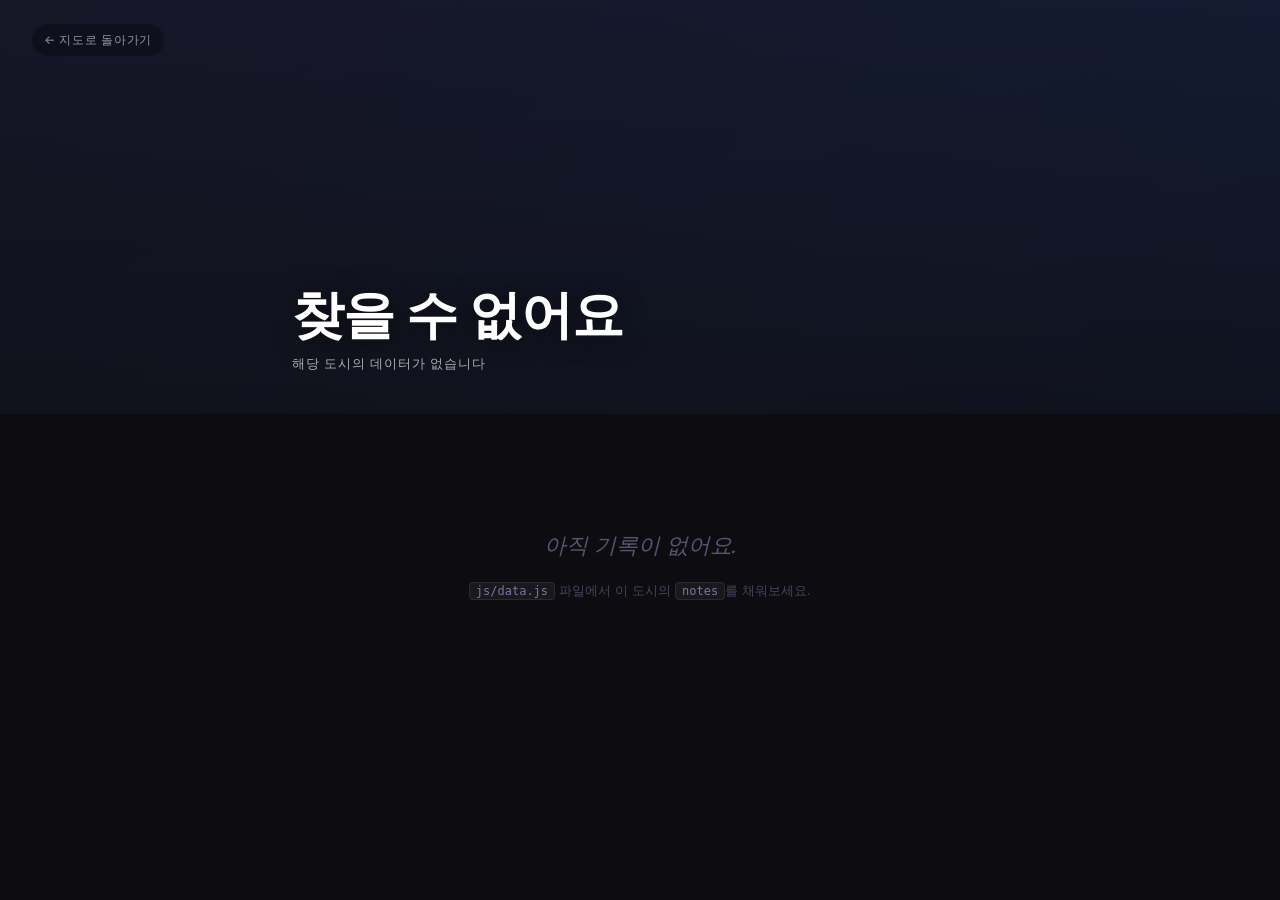
==== city.html @ 2ce360ce "first" ====
<!DOCTYPE html>
<html lang="ko">
<head>
  <meta charset="UTF-8">
  <meta name="viewport" content="width=device-width, initial-scale=1.0">
  <title>WalkNTalk</title>
  <link rel="preconnect" href="https://fonts.googleapis.com">
  <link rel="preconnect" href="https://fonts.gstatic.com" crossorigin>
  <link href="https://fonts.googleapis.com/css2?family=Playfair+Display:ital,wght@0,400;0,600;1,400&family=Inter:wght@300;400;500&display=swap" rel="stylesheet">
  <link rel="stylesheet" href="css/city.css">
</head>
<body>

  <div id="hero">
    <a href="index.html" class="back-link">← 지도로 돌아가기</a>
    <div class="hero-content">
      <div id="hero-icons"></div>
      <h1 id="city-name"></h1>
      <p id="city-meta"></p>
    </div>
  </div>

  <main id="content">
    <section id="notes-section" class="hidden">
      <div id="notes-body"></div>
    </section>

    <section id="empty-state" class="hidden">
      <p class="empty-main">아직 기록이 없어요.</p>
      <p class="empty-sub">
        <code>js/data.js</code> 파일에서 이 도시의 <code>notes</code>를 채워보세요.
      </p>
    </section>
  </main>

  <script src="js/data.js"></script>
  <script src="js/city.js"></script>
</body>
</html>
---- css/city.css ----
/* ─── Reset & base ───────────────────────────── */
*, *::before, *::after {
  box-sizing: border-box;
  margin: 0;
  padding: 0;
}

:root {
  --bg:           #0d0d11;
  --surface:      #13131b;
  --border:       rgba(255, 255, 255, 0.08);
  --text:         #f0f0f0;
  --text-body:    #c8c8d8;
  --text-muted:   #8888a0;
  --font-serif:   'Playfair Display', Georgia, serif;
  --font-sans:    'Inter', -apple-system, sans-serif;
}

html {
  scroll-behavior: smooth;
}

body {
  background: var(--bg);
  color: var(--text);
  font-family: var(--font-sans);
  line-height: 1.7;
}

/* ─── Hero ───────────────────────────────────── */
#hero {
  position: relative;
  width: 100%;
  height: 46vh;
  min-height: 260px;
  display: flex;
  align-items: flex-end;
  overflow: hidden;
}

#hero::after {
  content: '';
  position: absolute;
  inset: 0;
  background: linear-gradient(to bottom, rgba(0,0,0,0.15) 0%, rgba(13,13,17,0.7) 100%);
  pointer-events: none;
}

.hero-content {
  position: relative;
  z-index: 1;
  width: 100%;
  max-width: 760px;
  margin: 0 auto;
  padding: 0 32px 40px;
}

#hero-icons {
  font-size: 28px;
  margin-bottom: 10px;
  letter-spacing: 4px;
  line-height: 1;
}

#city-name {
  font-family: var(--font-serif);
  font-size: clamp(32px, 6vw, 52px);
  font-weight: 600;
  color: #fff;
  letter-spacing: -0.01em;
  line-height: 1.15;
  text-shadow: 0 2px 24px rgba(0, 0, 0, 0.5);
  margin-bottom: 10px;
}

#city-meta {
  font-size: 13px;
  color: rgba(255, 255, 255, 0.65);
  letter-spacing: 0.06em;
  font-weight: 300;
}

/* ─── Back link ──────────────────────────────── */
.back-link {
  position: absolute;
  top: 24px;
  left: 32px;
  z-index: 10;
  font-size: 12px;
  color: rgba(255, 255, 255, 0.55);
  text-decoration: none;
  letter-spacing: 0.06em;
  font-weight: 400;
  transition: color 0.2s;
  background: rgba(0, 0, 0, 0.25);
  padding: 6px 12px;
  border-radius: 100px;
  backdrop-filter: blur(6px);
}
.back-link:hover {
  color: rgba(255, 255, 255, 0.9);
}

/* ─── Content ────────────────────────────────── */
#content {
  max-width: 700px;
  margin: 0 auto;
  padding: 52px 32px 96px;
}

/* ─── Notes ──────────────────────────────────── */
#notes-body p {
  font-size: 16px;
  color: var(--text-body);
  line-height: 1.85;
  margin-bottom: 1.6em;
  word-break: keep-all;
}
#notes-body p:last-child {
  margin-bottom: 0;
}

/* ─── Empty state ────────────────────────────── */
#empty-state {
  text-align: center;
  padding: 60px 0 40px;
}

.empty-main {
  font-family: var(--font-serif);
  font-size: 22px;
  font-style: italic;
  color: #555570;
  margin-bottom: 16px;
}

.empty-sub {
  font-size: 13px;
  color: #44445a;
  line-height: 1.8;
}

.empty-sub code {
  font-family: 'Menlo', 'Monaco', monospace;
  font-size: 12px;
  background: rgba(255, 255, 255, 0.05);
  border: 1px solid var(--border);
  padding: 1px 6px;
  border-radius: 4px;
  color: #7777a0;
}

/* ─── Utility ────────────────────────────────── */
.hidden {
  display: none !important;
}
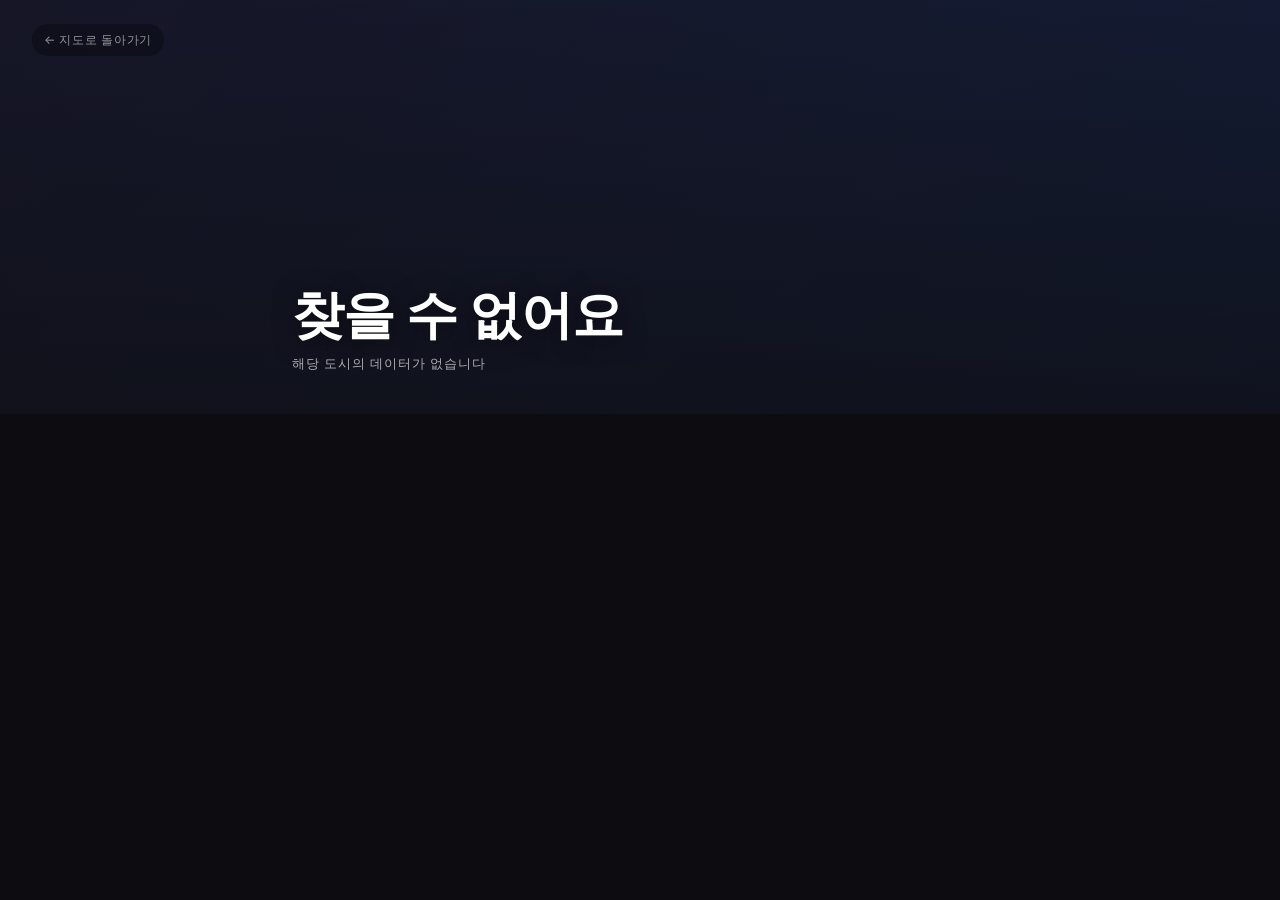
==== commit 6b82094d: "first_small" ====
--- a/city.html
+++ b/city.html
@@ -26,10 +26,6 @@
     </section>
 
     <section id="empty-state" class="hidden">
-      <p class="empty-main">아직 기록이 없어요.</p>
-      <p class="empty-sub">
-        <code>js/data.js</code> 파일에서 이 도시의 <code>notes</code>를 채워보세요.
-      </p>
     </section>
   </main>
 
--- a/css/city.css
+++ b/css/city.css
@@ -71,6 +71,16 @@
   line-height: 1.15;
   text-shadow: 0 2px 24px rgba(0, 0, 0, 0.5);
   margin-bottom: 10px;
+}
+
+.name-ko {
+  display: block;
+  font-family: var(--font-sans);
+  font-size: clamp(14px, 2.5vw, 20px);
+  font-weight: 300;
+  opacity: 0.65;
+  letter-spacing: 0.05em;
+  margin-top: 4px;
 }
 
 #city-meta {
